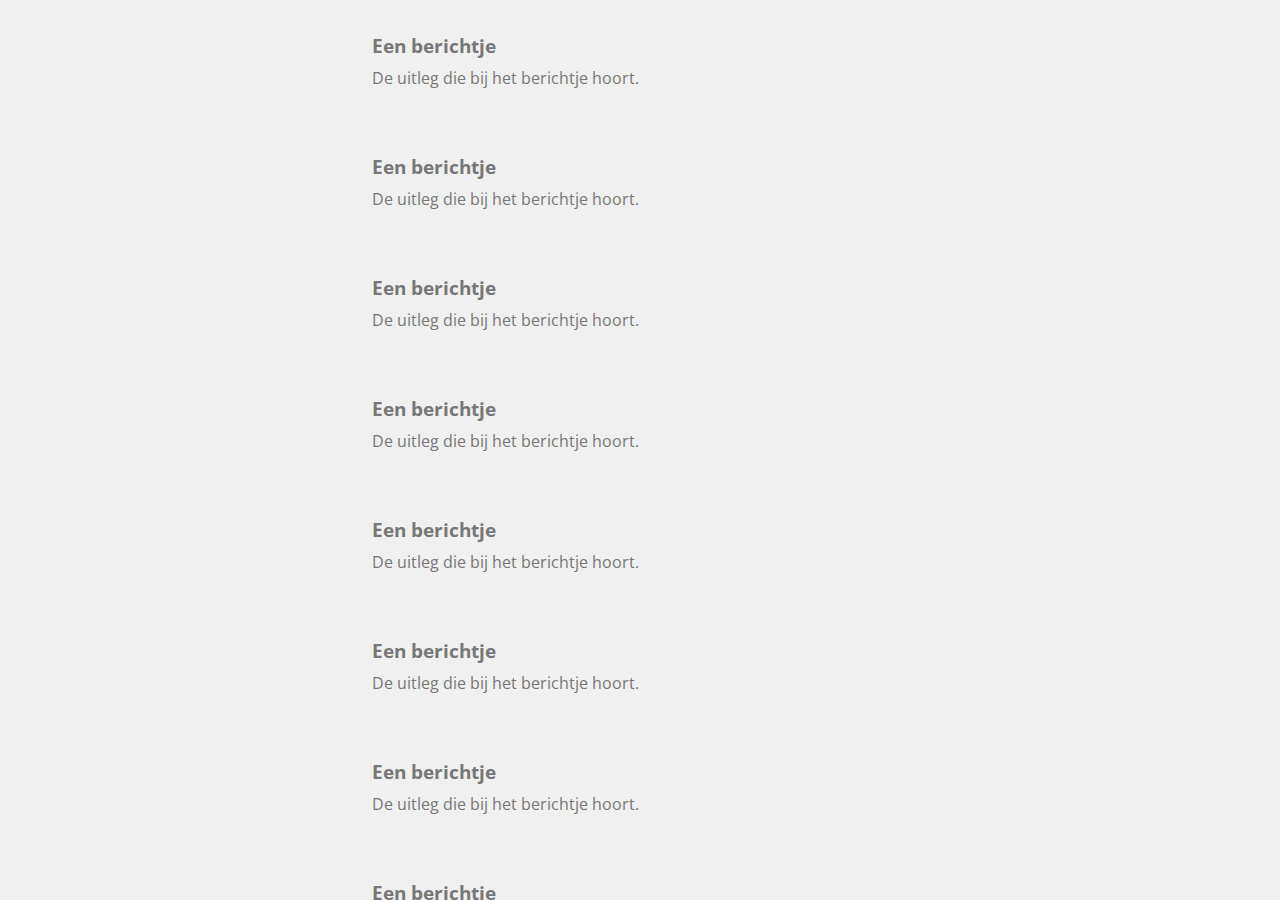
==== ListMenu/index.html @ 6ed300be "Added ListMenu. (Unfinished)" ====
<!DOCTYPE html>

<html>
    <head>
        <title>Leap Image</title>
        <meta charset="UTF-8">
        <meta name="viewport" content="width=device-width, initial-scale=1.0">
        <link href='http://fonts.googleapis.com/css?family=Open+Sans' rel='stylesheet' type='text/css'>
        <link rel="stylesheet" href="style.css"/>
        <script type="text/javascript" src="js/leap.js"></script>
        <script type="text/javascript" src="js/jQuery.js"></script>
        <script type="text/javascript" src="js/main.js"></script>
    </head>
    <body>
        <main>
            <section class="list-view">
                <article>
                    <h2>Een berichtje</h2>
                    <p>De uitleg die bij het berichtje hoort.</p>
                </article>
                <article>
                    <h2>Een berichtje</h2>
                    <p>De uitleg die bij het berichtje hoort.</p>
                </article>
                <article>
                    <h2>Een berichtje</h2>
                    <p>De uitleg die bij het berichtje hoort.</p>
                </article>
                <article>
                    <h2>Een berichtje</h2>
                    <p>De uitleg die bij het berichtje hoort.</p>
                </article>
                <article>
                    <h2>Een berichtje</h2>
                    <p>De uitleg die bij het berichtje hoort.</p>
                </article>
                <article>
                    <h2>Een berichtje</h2>
                    <p>De uitleg die bij het berichtje hoort.</p>
                </article>
                <article>
                    <h2>Een berichtje</h2>
                    <p>De uitleg die bij het berichtje hoort.</p>
                </article>
                <article>
                    <h2>Een berichtje</h2>
                    <p>De uitleg die bij het berichtje hoort.</p>
                </article>
                <article>
                    <h2>Een berichtje</h2>
                    <p>De uitleg die bij het berichtje hoort.</p>
                </article>
                <article>
                    <h2>Een berichtje</h2>
                    <p>De uitleg die bij het berichtje hoort.</p>
                </article>
                <article>
                    <h2>Een berichtje</h2>
                    <p>De uitleg die bij het berichtje hoort.</p>
                </article>
                <article>
                    <h2>Een berichtje</h2>
                    <p>De uitleg die bij het berichtje hoort.</p>
                </article>
                <article>
                    <h2>Een berichtje</h2>
                    <p>De uitleg die bij het berichtje hoort.</p>
                </article>
                <article>
                    <h2>Een berichtje</h2>
                    <p>De uitleg die bij het berichtje hoort.</p>
                </article>
                <article>
                    <h2>Een berichtje</h2>
                    <p>De uitleg die bij het berichtje hoort.</p>
                </article>
            </section>
        </main>
    </body>
</html>
---- ListMenu/style.css ----
html, body, div {
    margin: 0;
    padding: 0;
}

body {
    height: 100%;
    font-family: 'Open Sans', sans-serif;
    color: #222222;
}

main {
    position: absolute;
    width: 100vw;
    height: 100vh;
    overflow: hidden;
    background-color: #f0f0f0;
}

.list-view {
    width: 600px;
    margin: 0 auto;
}

.list-view article {
    padding: 2em;
    color: #777;
}

.list-view article.active {
    color: #000;
}

.list-view article h2 {
    margin: 0;
    padding: 0;
    font-size: 1.2em;
}

.list-view article p {
    margin: 0.5em 0em 0em;
    padding: 0;
}
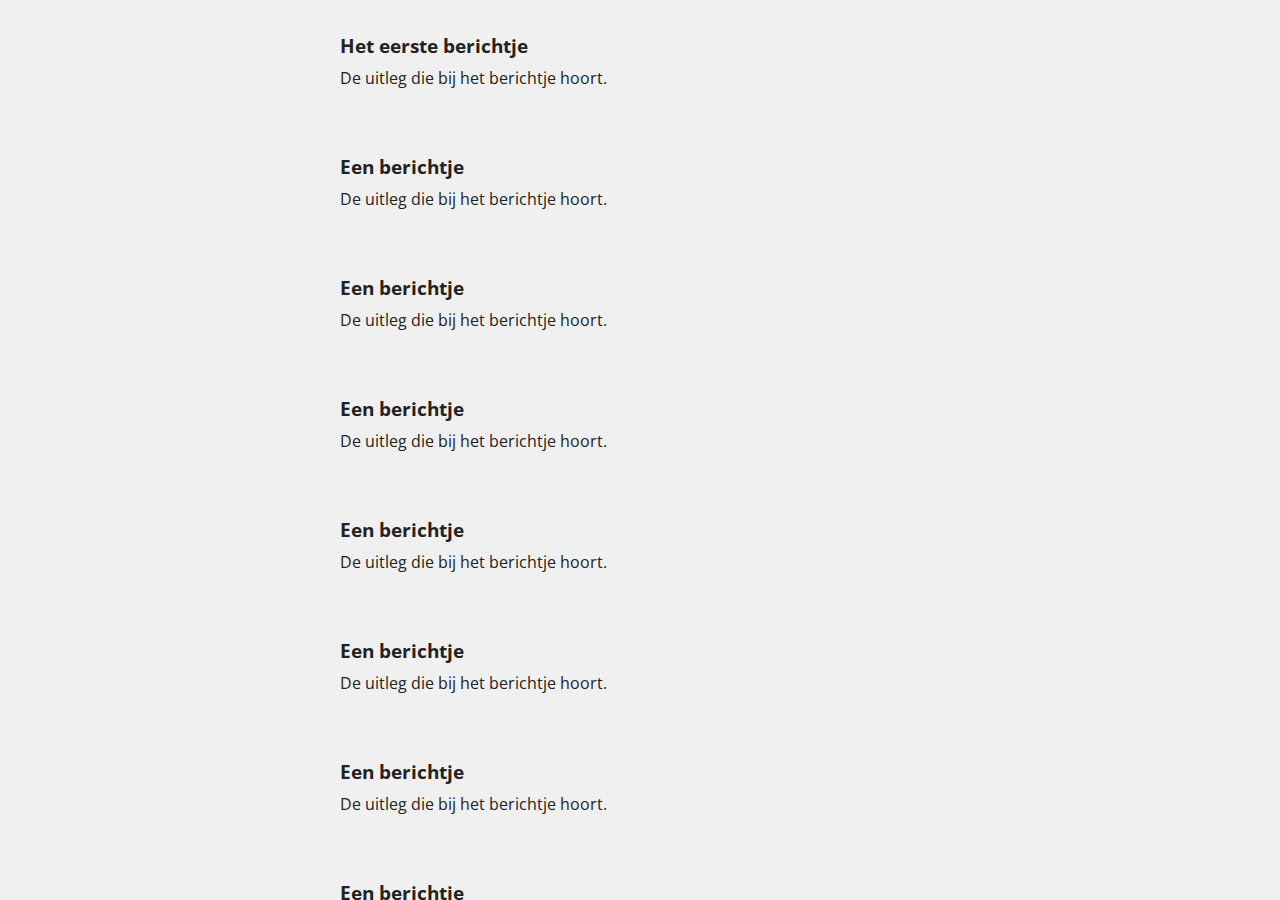
==== commit c199dbb9: "Restyled the ListMenu, changed some mechanics  and added a click-feature." ====
--- a/ListMenu/index.html
+++ b/ListMenu/index.html
@@ -2,7 +2,7 @@
 
 <html>
     <head>
-        <title>Leap Image</title>
+        <title>Leap ListView</title>
         <meta charset="UTF-8">
         <meta name="viewport" content="width=device-width, initial-scale=1.0">
         <link href='http://fonts.googleapis.com/css?family=Open+Sans' rel='stylesheet' type='text/css'>
@@ -15,7 +15,7 @@
         <main>
             <section class="list-view">
                 <article>
-                    <h2>Een berichtje</h2>
+                    <h2>Het eerste berichtje</h2>
                     <p>De uitleg die bij het berichtje hoort.</p>
                 </article>
                 <article>
@@ -71,7 +71,7 @@
                     <p>De uitleg die bij het berichtje hoort.</p>
                 </article>
                 <article>
-                    <h2>Een berichtje</h2>
+                    <h2>Het laatste berichtje</h2>
                     <p>De uitleg die bij het berichtje hoort.</p>
                 </article>
             </section>
--- a/ListMenu/style.css
+++ b/ListMenu/style.css
@@ -18,26 +18,34 @@
 }
 
 .list-view {
-    width: 600px;
+    width: 100%;
     margin: 0 auto;
 }
 
 .list-view article {
     padding: 2em;
-    color: #777;
+    color: #222222;
+}
+
+.list-view article.hover {
+    color: #fff;
+    background-color: #77f;
 }
 
 .list-view article.active {
-    color: #000;
+    background-color: #f0f0f0;
+    color: #222222;
 }
 
 .list-view article h2 {
-    margin: 0;
+    width: 600px;
+    margin: 0 auto;
     padding: 0;
     font-size: 1.2em;
 }
 
 .list-view article p {
-    margin: 0.5em 0em 0em;
+    width: 600px;
+    margin: 0.5em auto 0em;
     padding: 0;
 }